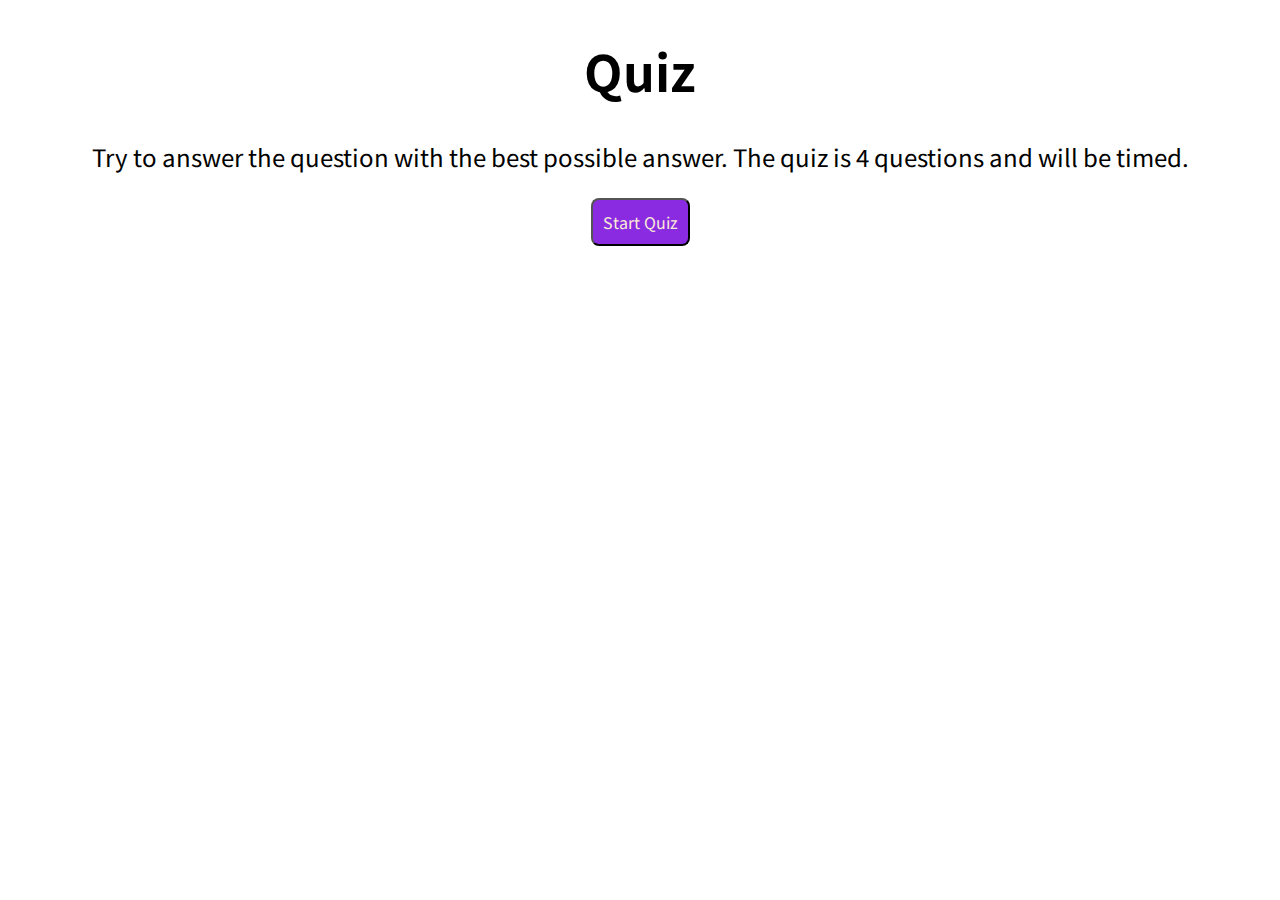
==== index.html @ 76082ab4 "added fuction to buttons" ====
<!DOCTYPE html>
<html lang="en">
<head>
    <meta charset="UTF-8">
    <meta name="viewport" content="width=device-width, initial-scale=1.0">
    <title>Document</title>
    <link rel="stylesheet" href="style.css">
    <link rel="preconnect" href="https://fonts.gstatic.com">
<link href="https://fonts.googleapis.com/css2?family=Noto+Sans+TC:wght@300&display=swap" rel="stylesheet">



</head>
<body>

    <div id="timer"></div>
    <div id = "score"></div>
    <div id = "start">
        <h1 class = "title" >Quiz </h1>
        <p class = "info"> 
            Try to answer the question with the best possible answer.
            The quiz is 4 questions and will be timed.
        </p>
        <button id = "startBtn"> Start Quiz </button> 
    </div>
    <div id = "questions" class = "hidden">
        <h1 id = "question-title"></h1>
        <div id = "choices" class="choices"> </div> 
    </div>

    <div id="end-screen" class = "hidden">
        <h1>You have finished!</h1>
            <p> Your final score is <span id= "final-score"></span>.</p>
            <p> submit initials <input type="text" id = "initials"/> <button id ="submitinitial"> submit </button> </p>
    </div>
    <div id="highscore" class = "hidden">
        <h1> Scores </h1>
        <div id="scores"></div>
    </div>

    <div id = "end"></div>
    <div id = "feedback"></div>
    <script type="text/javascript" src="https://cdnjs.cloudflare.com/ajax/libs/jquery/3.2.1/jquery.min.js"></script>
    <script src="main.js"></script>
    <script src="question.js"></script>
</body>
</html>
---- style.css ----
.hidden {
    display: none
}
* {
    font-family: 'Noto Sans TC', sans-serif;
}

body {
    text-align: center;
}

#startBtn {
    font-size: medium;
    border-radius: 8px;
    background-color: blueviolet;
    color: antiquewhite;
    cursor: pointer;
    padding: 10px;

}
.title {
    font-size: 50px;
    font-family: 'Noto Sans TC', sans-serif;
}
.info {
    font-size: x-large;
}

.choice {
    text-align: center;
    background-color: blueviolet;
    color: white;
    border-radius: 8px;
    padding:10px

}
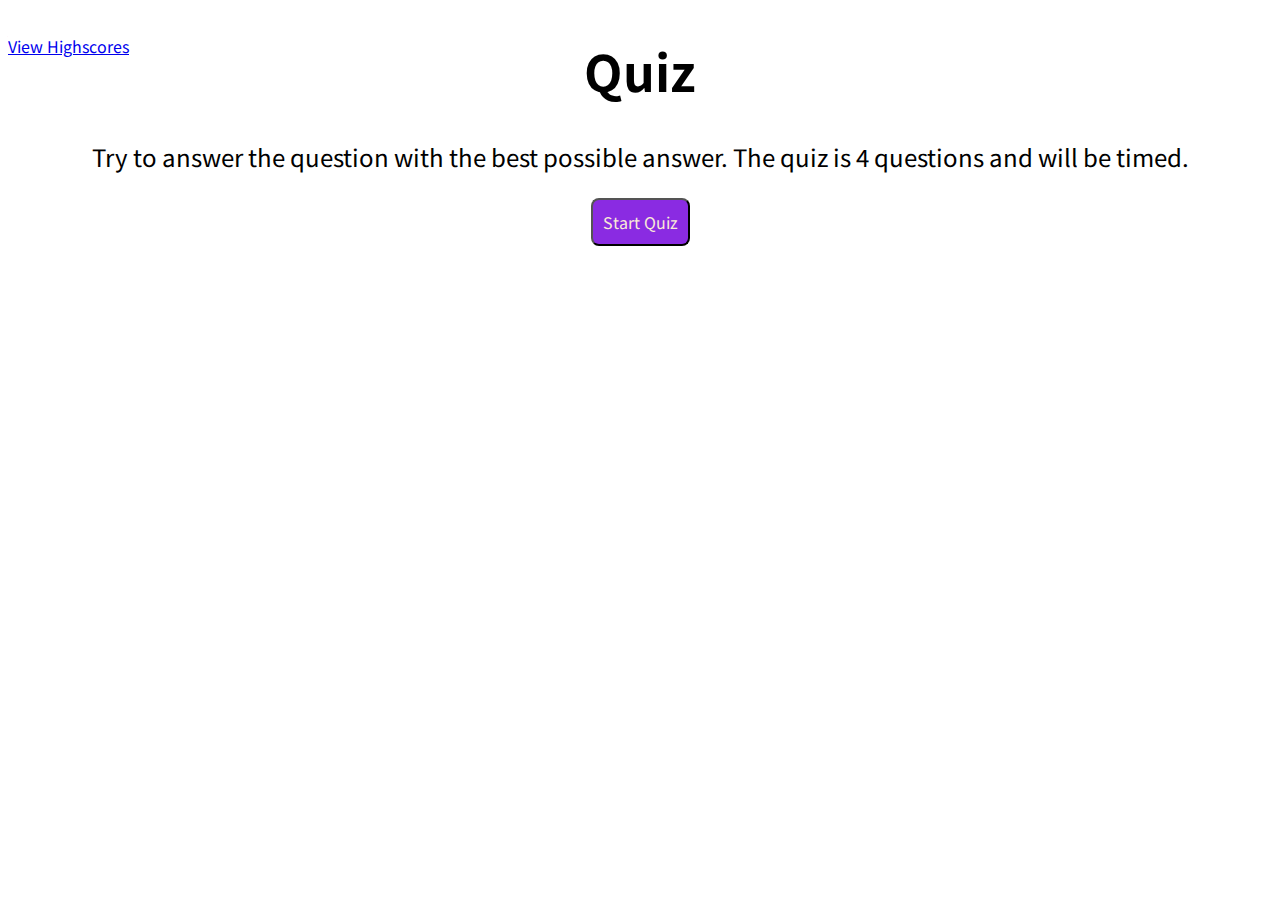
==== commit fa29daf6: "Add highscores js" ====
--- a/index.html
+++ b/index.html
@@ -1,47 +1,57 @@
 <!DOCTYPE html>
 <html lang="en">
+
 <head>
     <meta charset="UTF-8">
     <meta name="viewport" content="width=device-width, initial-scale=1.0">
     <title>Document</title>
     <link rel="stylesheet" href="style.css">
     <link rel="preconnect" href="https://fonts.gstatic.com">
-<link href="https://fonts.googleapis.com/css2?family=Noto+Sans+TC:wght@300&display=swap" rel="stylesheet">
+    <link href="https://fonts.googleapis.com/css2?family=Noto+Sans+TC:wght@300&display=swap" rel="stylesheet">
 
 
 
 </head>
+
 <body>
 
     <div id="timer"></div>
-    <div id = "score"></div>
-    <div id = "start">
-        <h1 class = "title" >Quiz </h1>
-        <p class = "info"> 
+  <div class="viewhighscores"> <a href="highscores.html"> View Highscores </a> </div>
+    <div id="start">  
+        <h1 class="title">Quiz </h1>
+        <p class="info">
             Try to answer the question with the best possible answer.
             The quiz is 4 questions and will be timed.
         </p>
-        <button id = "startBtn"> Start Quiz </button> 
+        <button id="startBtn"> Start Quiz </button>
     </div>
-    <div id = "questions" class = "hidden">
-        <h1 id = "question-title"></h1>
-        <div id = "choices" class="choices"> </div> 
+    <div id="questions" class="hidden">
+        <h1 id="question-title"></h1>
+        <div id="choices" class="choices"> </div>
     </div>
 
-    <div id="end-screen" class = "hidden">
-        <h1>You have finished!</h1>
-            <p> Your final score is <span id= "final-score"></span>.</p>
-            <p> submit initials <input type="text" id = "initials"/> <button id ="submitinitial"> submit </button> </p>
-    </div>
-    <div id="highscore" class = "hidden">
-        <h1> Scores </h1>
-        <div id="scores"></div>
+    <div id="correct" class="hidden">
+        Correct!
     </div>
 
-    <div id = "end"></div>
-    <div id = "feedback"></div>
+    <div id="wrong" class="hidden">
+        Wrong!
+    </div>
+
+    <div id="end-screen" class="hidden">
+        <h1>You have finished!</h1>
+        <p> Your final score is <span id="final-score"></span>.</p>
+        <p> submit initials <input type="text" id="initials" /> <button id="submitinitial"> submit </button> </p>
+    </div>
+
+    <div id="restart" class="hidden">
+    </div>
+
+    <div id="end"></div>
+    <div id="feedback"></div>
     <script type="text/javascript" src="https://cdnjs.cloudflare.com/ajax/libs/jquery/3.2.1/jquery.min.js"></script>
     <script src="main.js"></script>
     <script src="question.js"></script>
 </body>
+
 </html>--- a/style.css
+++ b/style.css
@@ -18,6 +18,11 @@
     padding: 10px;
 
 }
+.viewhighscores {
+text-align: left;
+position: absolute;
+}
+
 .title {
     font-size: 50px;
     font-family: 'Noto Sans TC', sans-serif;
@@ -31,6 +36,37 @@
     background-color: blueviolet;
     color: white;
     border-radius: 8px;
-    padding:10px
+    padding:10px;
 
-}+
+}
+
+#submitinitial {
+    background-color: blueviolet;
+    color: white;
+    border-radius: 8px;
+    padding:5px;
+
+}
+
+#timer {
+    text-align: right;
+
+}
+
+
+ol {
+    padding-left: 0px;
+    max-height: 400px;
+    overflow: auto;
+  }
+  
+  li {
+    padding: 5px;
+    list-style: decimal inside none;
+  }
+  
+  li:nth-child(odd) {
+    background-color: #f3edfc;
+  }
+  